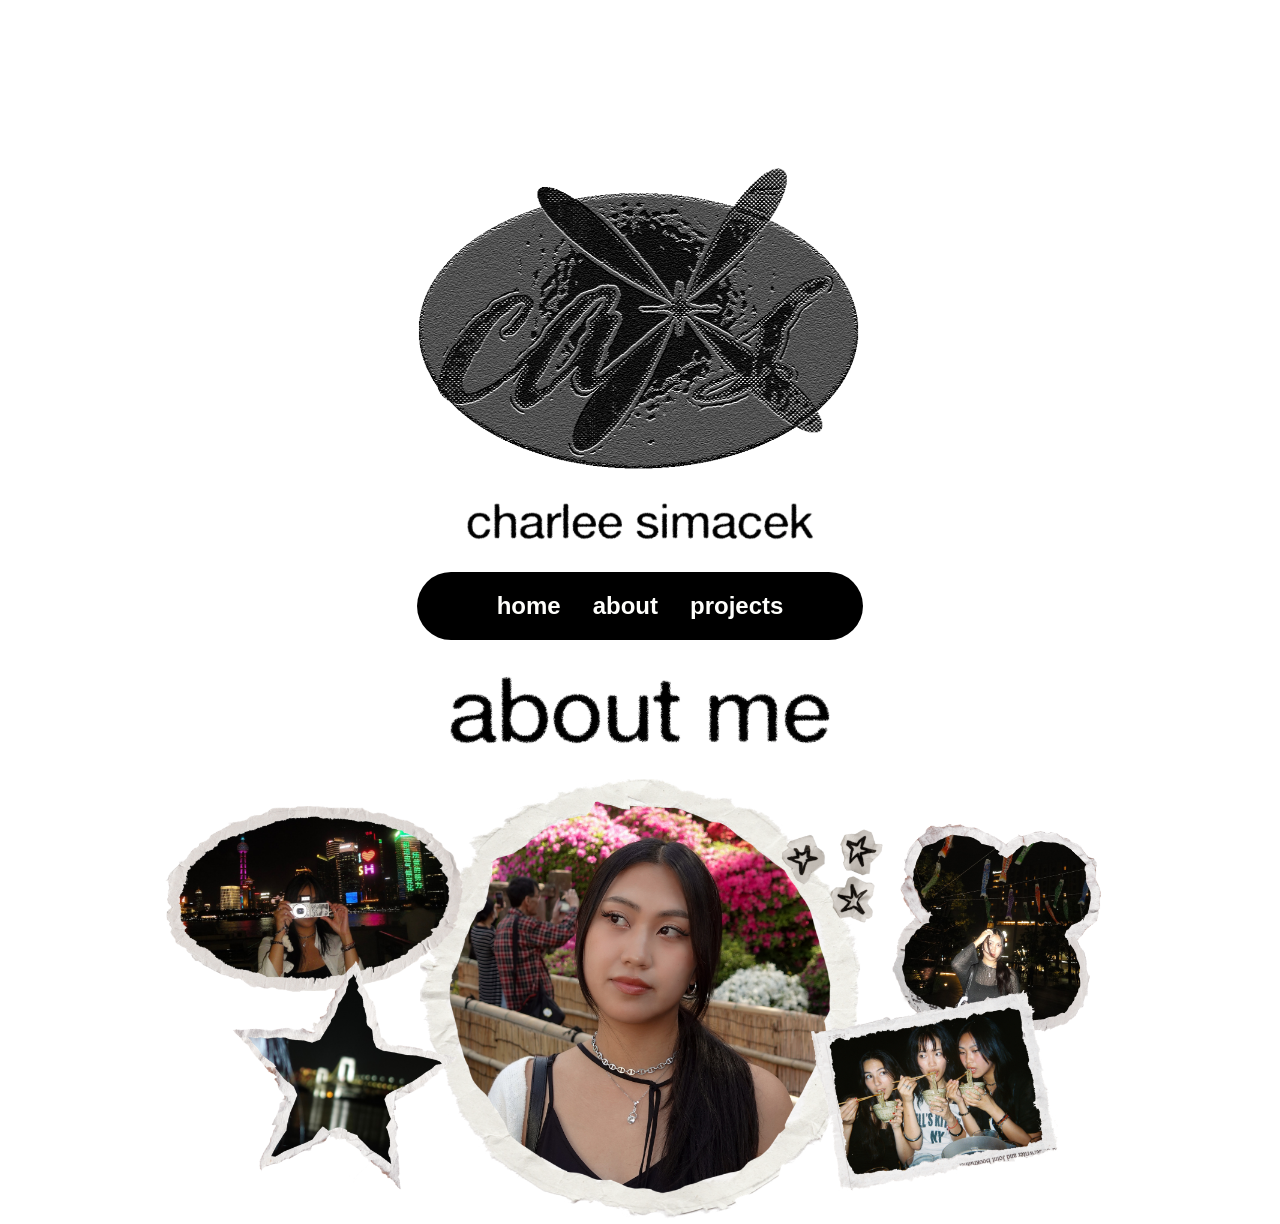
==== about.html @ 1936da49 "added pics" ====
<!DOCTYPE html>
<html lang="en">

	<head>
		<link rel="stylesheet" href="https://cdnjs.cloudflare.com/ajax/libs/animate.css/4.1.1/animate.min.css"/>
		
		<meta name="viewport" content="width=device-width, initial-scale=1">

		<title>casxiao portfolio</title>

		<link href="https://cdn.jsdelivr.net/npm/bootstrap@5.3.8/dist/css/bootstrap.min.css" rel="stylesheet" integrity="sha384-sRIl4kxILFvY47J16cr9ZwB07vP4J8+LH7qKQnuqkuIAvNWLzeN8tE5YBujZqJLB" crossorigin="anonymous">

		<link href="./styles/style.css" rel="stylesheet">
	</head>
	
	<body>


		<!-- Monogram Section -->
		<header class="monogram-section">
			<img class="hero-img" src="images/monogram.webp" alt="Charlee Simacek monogram">
			<img class="name-img" src="images/name.webp" alt="Charlee Simacek name">
		</header>


		<!-- Sticky Nav Section -->
		<div class="nav-wrapper">
			<nav class="navbar">
				<ul>
					<li class="nav-item">
						<a class="nav-link" href="index.html">home</a>
					</li>
					<li class="nav-item">
						<a class="nav-link" href="about.html">about</a>
					</li>
					<li class="nav-item">
						<a class="nav-link" href="projects.html">projects</a>
					</li>
				</ul>
			</nav>
		</div>

		<img class="name-img" src="images/about me.webp" alt="About Me">

		<img class="me-img" src="images/me.png" alt="About Me">

		<script src="https://cdn.jsdelivr.net/npm/bootstrap@5.3.8/dist/js/bootstrap.bundle.min.js" integrity="sha384-FKyoEForCGlyvwx9Hj09JcYn3nv7wiPVlz7YYwJrWVcXK/BmnVDxM+D2scQbITxI" crossorigin="anonymous"></script>


	</body>
</html>
---- styles/style.css ----
@import url('https://fonts.googleapis.com/css2?family=Michroma&display=swap');

@import url('https://fonts.googleapis.com/css2?family=Funnel+Sans:ital,wght@0,300..800;1,300..800&family=Michroma&display=swap');


:root {
    --bg-color: #fffffc; 
    --dark-text-color: #363130; 
    --text-color: #363130;
    --highlight-color: #d9d5d4;
    --highlight-color-one: #fffffc;
    --highlight-color-two: #520005; 
    --highlight-color-three: #B9B6B9;
}

html, body {
    min-height: 100%;
    margin: 0;
}

body {
    background-image: url(../images/background.webp);
    background-size: cover;
    background-repeat: no-repeat;
    background-position: center;
    background-attachment: fixed;
    color: var(--text-color);
    min-height: 100vh;
    display: flex;
    flex-direction: column;
    align-items: center;
    animation: pagefadein 1.5s ease-out;
}


.monogram-section {
    display: flex;
    flex-direction: column;
    align-items: center;
    justify-content: center;
    gap: 1rem;
    margin-top: 18vh;
}

.hero-img {
    max-height: 35vh;
    width: auto;
    margin: 0;
}

.name-img {
    max-width: 400px;
    width: 80%;
    height: auto;
}

.me-img {
    max-width: 1200px;
    width: 100%;
    height: auto;
}

.nav-wrapper {
    position: sticky;
    top: 0;
    z-index: 1000;
    display: flex;
    justify-content: center;
    width: 100%;
    padding: 1rem 0;
}

.navbar {
    padding: 0;
}

nav ul {
    list-style-type: none;
    display: flex;
    justify-content: center;
    align-items: center;
    background-color: black;
    color: var(--bg-color);
    padding: 0 4pc;
    border-radius: 100px;
    margin: 0;
}

nav .nav-link {
    font-family: Helvetica, sans-serif;
    font-weight: 600;
    color: var(--bg-color);
    font-size: 1.5rem;
}

nav .nav-link:hover {
    color: var(--highlight-color-three);
}

.nav-item {
    padding: 1pc;
}

h2, h3, h4, h5 {
    font-family: Helvetica;
}

.hero-section .lead {
    font-size: 1.5rem;
}

.work-card img {
    height: 300px;
    object-fit: cover;
    border-radius: 0;
}

.work-card {
    font-family: Helvetica;
    background-color: var(--highlight-color-one);
    color: var(--text-color);
    border: none;
}

.btn {
    background-color: var(--highlight-color-two);
    border: none;
    color: var(--bg-color);
}

.btn:hover {
    background-color: black;
}

h2 {
    font-weight: 700;
    color: #333;
}

h5 {
    font-weight: 700;
}

.modal-header, .modal-footer {
    background-image: url(../images/background.webp);
    background-size: cover;
    background-repeat: no-repeat;
    background-position: center;
}

.modal-body img {
    width: 100%;
}

.modal-body p {
    margin: 2pc;
}

.carousel-inner img {
    width: 100%;
    aspect-ratio: 16/9;
    object-fit: cover;
}


.footer {
    margin-top: 2pc;
    background-color: black;
    color: var(--bg-color);
    padding: 1pc;
}

.row {
    margin: 2pc 10pc 0pc 10pc;
}

.image-only-card {
	overflow: hidden;
	border: none;
	border-radius: 0;
}

.image-modal-trigger {
	padding: 0;
	border: none;
	background: none;
	width: 100%;
	height: 100%;
	display: block;
	cursor: pointer;
}

.image-modal-trigger img {
	width: 100%;
	height: 300px;
	object-fit: cover;
	display: block;
	transition: opacity 0.2s ease, transform 0.2s ease;
}

.image-modal-trigger:hover img {
	opacity: 0.85;
	transform: scale(1.03);
}

.carousel-inner img {
    /* the width property tells the image to fill the entire container */
    width: 100%;
    /* the aspect-ratio property crops all images to be the same size so the carousel doesn't jump around. this one is 16/9, but you can change that to any size you need (3/4, 1/1, 9/16, etc) */
    aspect-ratio: 8/5;
    /* object-fit tells the image to scale without squishing the image to fit in our set aspect ratio */
    object-fit: cover;
}


@keyframes pagefadein {
    from {
        opacity: 0;
    }

    to {
        opacity: 1;
    }
}
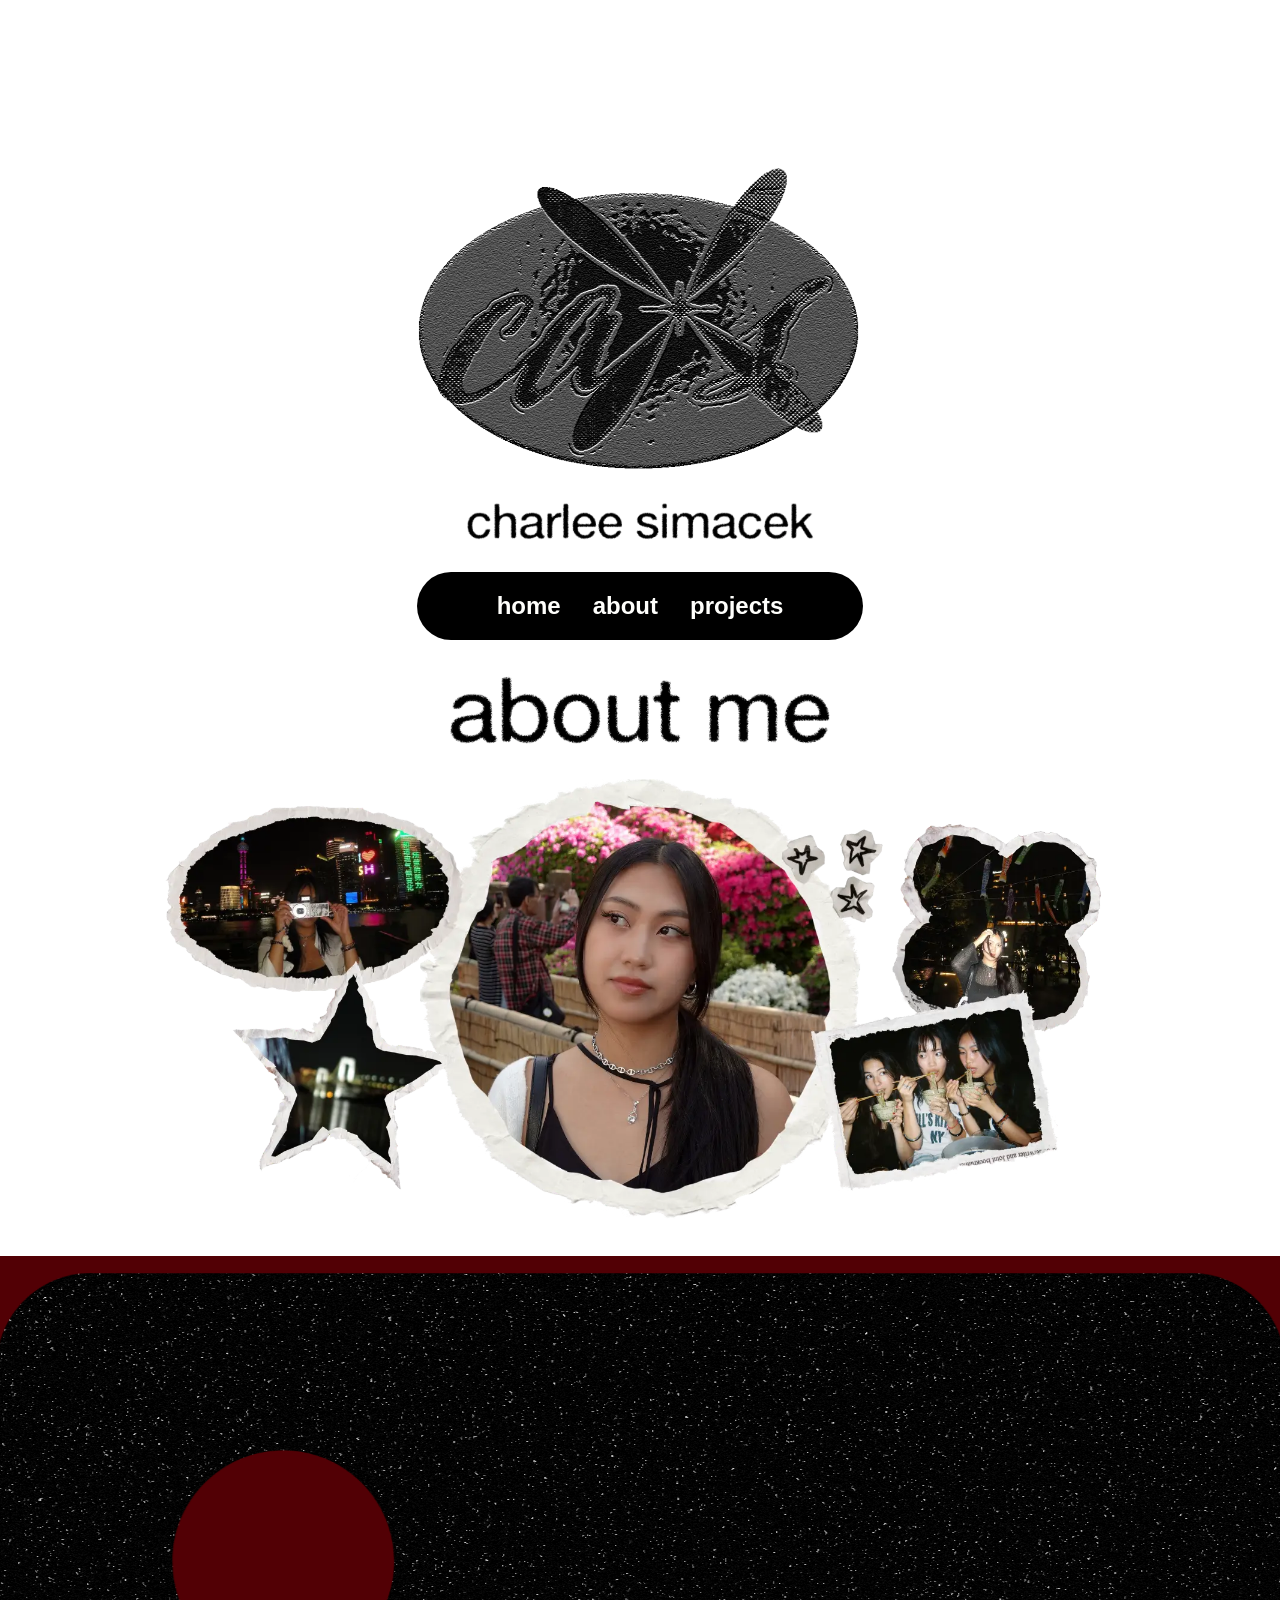
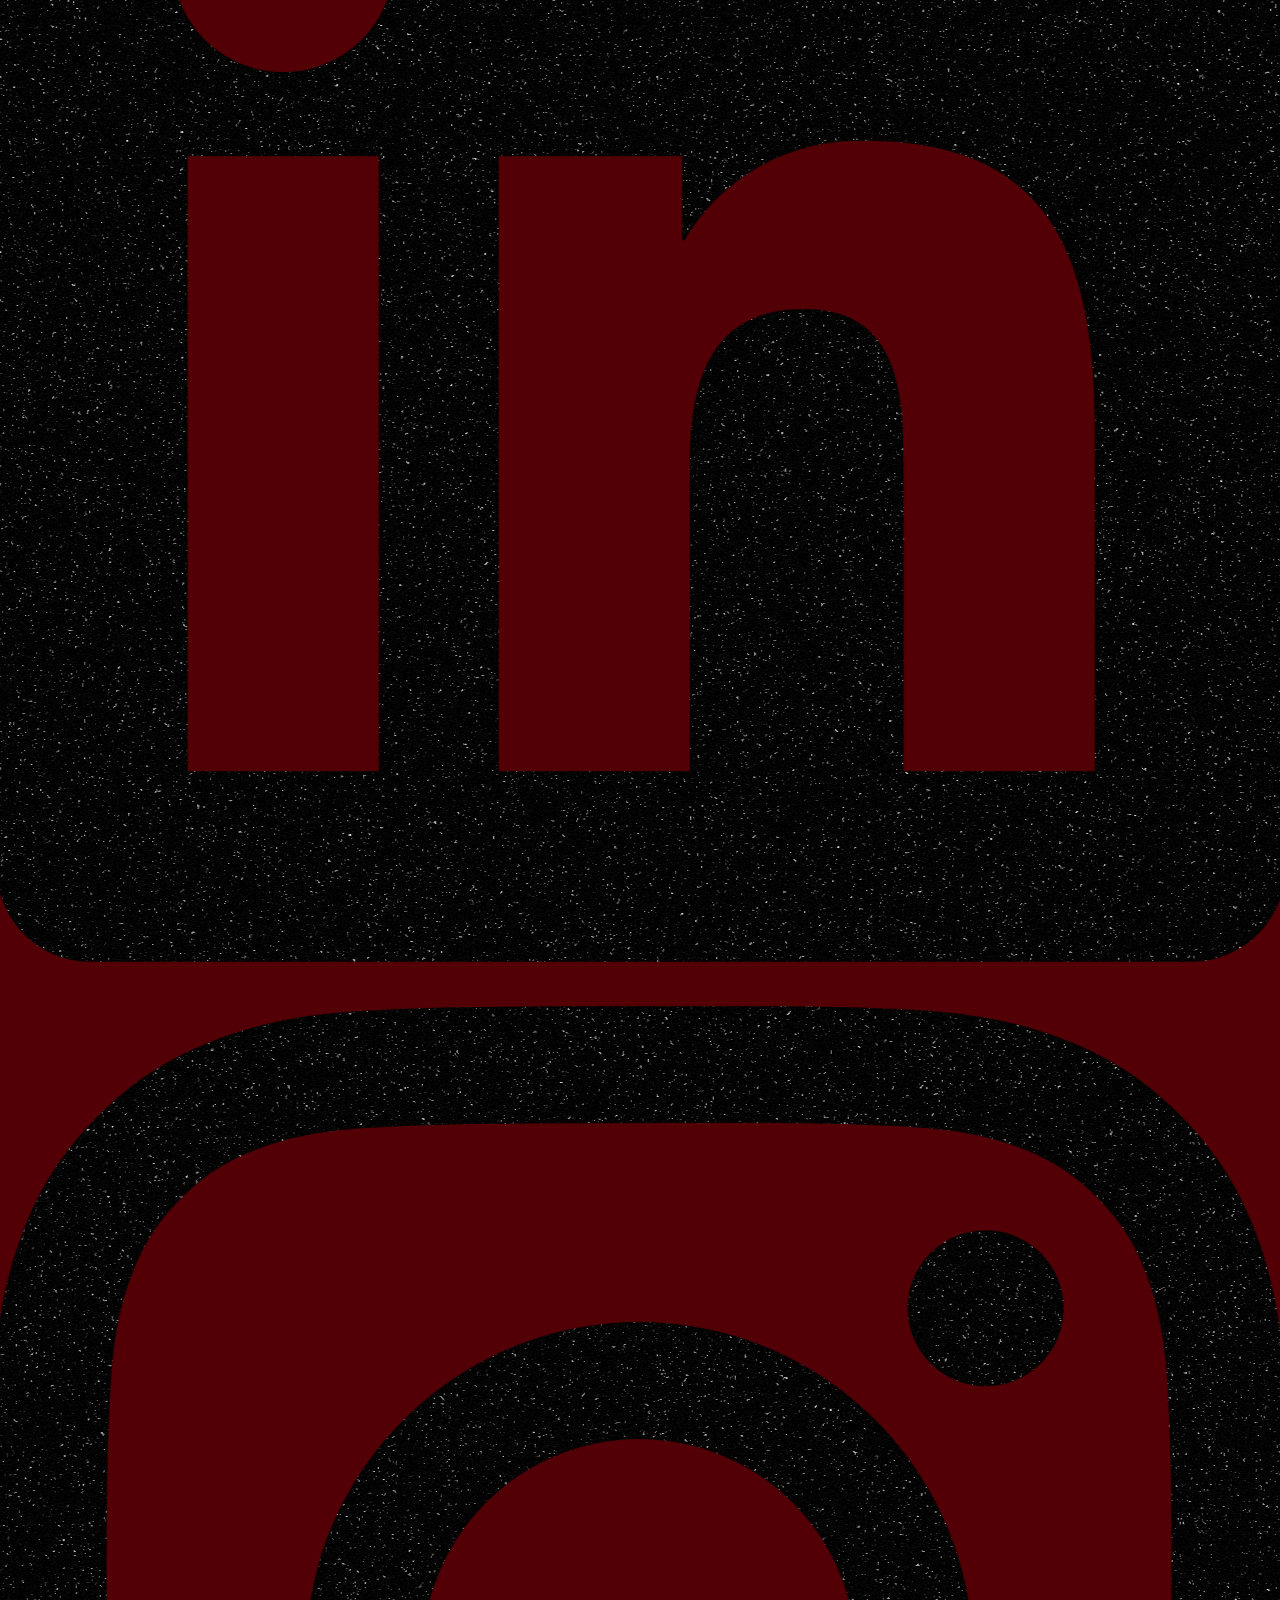
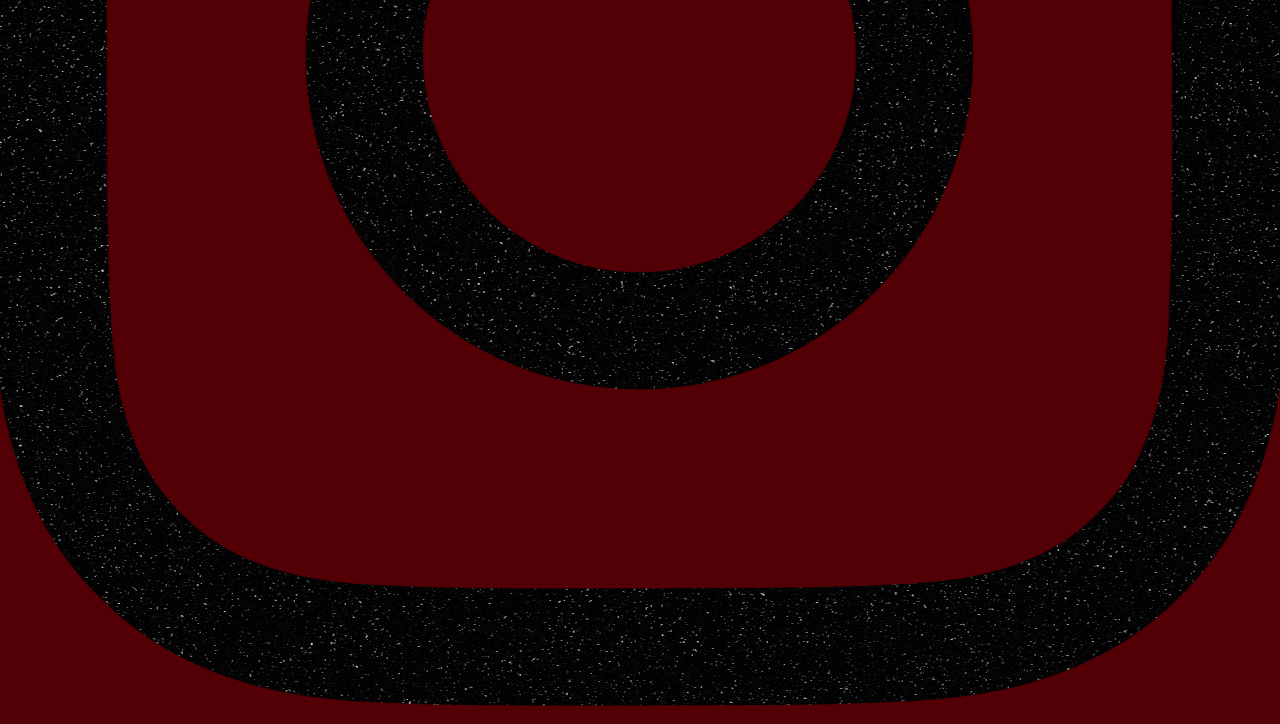
==== commit 2e002662: "made everything ugly but the buttons work at least" ====
--- a/about.html
+++ b/about.html
@@ -42,7 +42,25 @@
 
 		<img class="name-img" src="images/about me.webp" alt="About Me">
 
-		<img class="me-img" src="images/me.png" alt="About Me">
+		<img class="me-img" src="images/me.webp" alt="Photos of me <3">
+
+
+		<div class="logos">
+			<div class="row">
+				<div class="col">
+
+						<a href="https://www.linkedin.com/in/charlee-simacek-92b667188/" target="_blank" class="btn btn-outline-secondary p-2">
+					<img src="images/logo-05.png" alt="Link to LinkedIn Profile">
+						</a>
+
+				</div>
+				<div class="col">
+						<a href="https://www.instagram.com/charleesimacek/" target="_blank" class="btn btn-outline-secondary p-2">
+					<img src="images/logo-06.png" alt="Link to Instagram Profile">
+						</a>
+				</div>
+			</div>
+
 
 		<script src="https://cdn.jsdelivr.net/npm/bootstrap@5.3.8/dist/js/bootstrap.bundle.min.js" integrity="sha384-FKyoEForCGlyvwx9Hj09JcYn3nv7wiPVlz7YYwJrWVcXK/BmnVDxM+D2scQbITxI" crossorigin="anonymous"></script>
 
--- a/styles/style.css
+++ b/styles/style.css
@@ -60,6 +60,10 @@
     height: auto;
 }
 
+.logos {
+    max-height: 30px;
+}
+
 .nav-wrapper {
     position: sticky;
     top: 0;
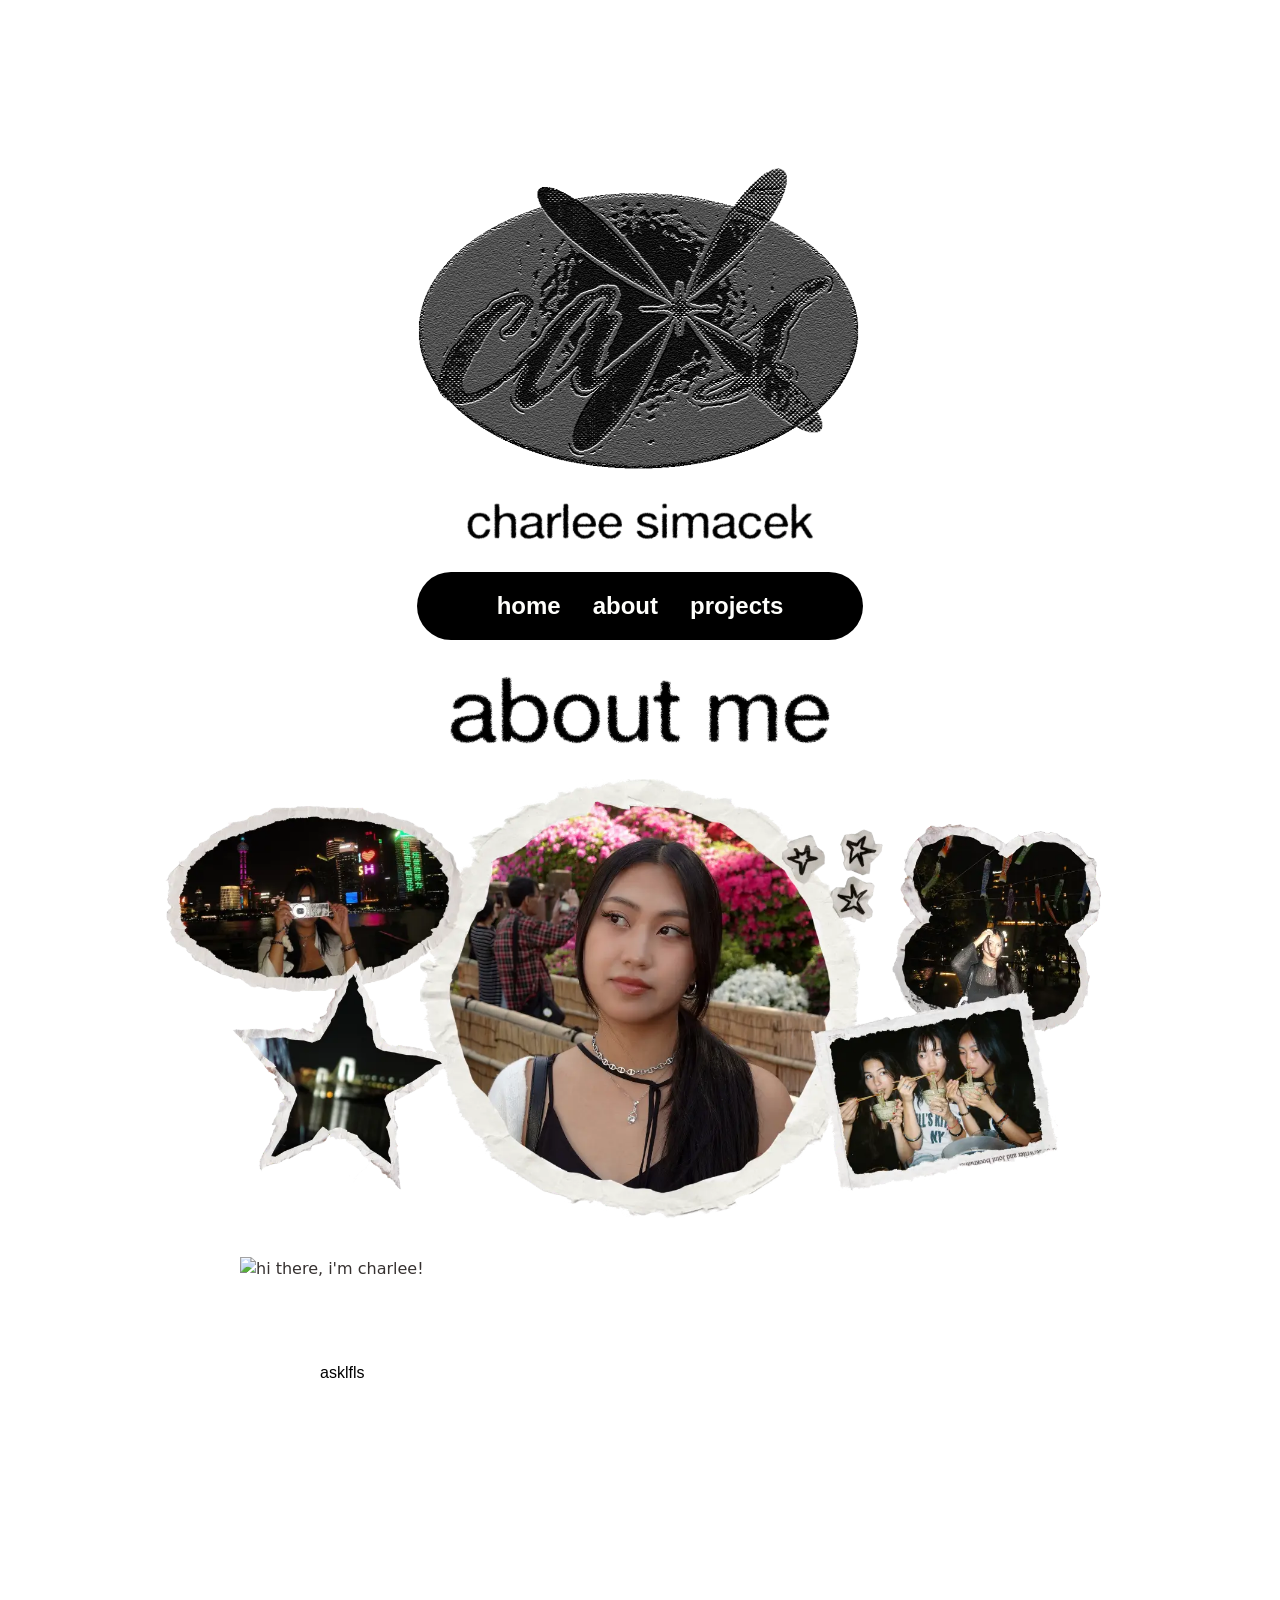
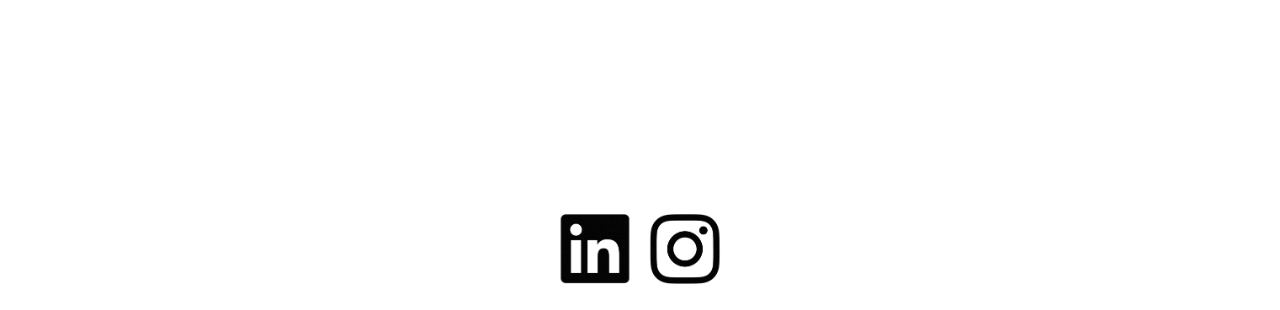
==== commit 2e2192b3: "battled w buttons and made an artist statement container" ====
--- a/about.html
+++ b/about.html
@@ -45,22 +45,25 @@
 		<img class="me-img" src="images/me.webp" alt="Photos of me <3">
 
 
+		<div class="about-container">
+		
+			<img src="images/hi there, i’m charlee!.png" alt="hi there, i'm charlee!">
+
+			<p class="aboutme">
+				asklfls
+			</p>
+
+		</div>
+
 		<div class="logos">
-			<div class="row">
-				<div class="col">
+			<a href="https://www.linkedin.com/in/charlee-simacek-92b667188/" target="_blank" class="logo-btn">
+				<img src="images/logo-05.png" alt="Link to LinkedIn Profile">
+			</a>
 
-						<a href="https://www.linkedin.com/in/charlee-simacek-92b667188/" target="_blank" class="btn btn-outline-secondary p-2">
-					<img src="images/logo-05.png" alt="Link to LinkedIn Profile">
-						</a>
-
-				</div>
-				<div class="col">
-						<a href="https://www.instagram.com/charleesimacek/" target="_blank" class="btn btn-outline-secondary p-2">
-					<img src="images/logo-06.png" alt="Link to Instagram Profile">
-						</a>
-				</div>
-			</div>
-
+			<a href="https://www.instagram.com/charleesimacek/" target="_blank" class="logo-btn">
+				<img src="images/logo-06.png" alt="Link to Instagram Profile">
+			</a>
+		</div>
 
 		<script src="https://cdn.jsdelivr.net/npm/bootstrap@5.3.8/dist/js/bootstrap.bundle.min.js" integrity="sha384-FKyoEForCGlyvwx9Hj09JcYn3nv7wiPVlz7YYwJrWVcXK/BmnVDxM+D2scQbITxI" crossorigin="anonymous"></script>
 
--- a/styles/style.css
+++ b/styles/style.css
@@ -61,7 +61,43 @@
 }
 
 .logos {
-    max-height: 30px;
+	display: flex;
+	flex-direction: row;
+	justify-content: center;
+	align-items: center;
+    margin: 1pc 1pc 1pc 1pc;
+}
+
+.logo-btn {
+	display: flex;
+	justify-content: center;
+	align-items: center;
+	width: 90px;
+	height: 90px;
+	padding: .5pc;
+	border-radius: 8px;
+}
+
+.logo-btn img {
+	width: 100%;
+	height: 100%;
+	object-fit: contain;
+}
+
+
+.about-container {
+    background-color: white;
+    width: 800px;
+    height: 500px;
+    margin-top: 2pc;
+    margin-bottom: 2pc;
+    border-radius: 5%;
+}
+
+.aboutme {
+    font-family: Helvetica;
+    color: black;
+    margin: 5pc;
 }
 
 .nav-wrapper {
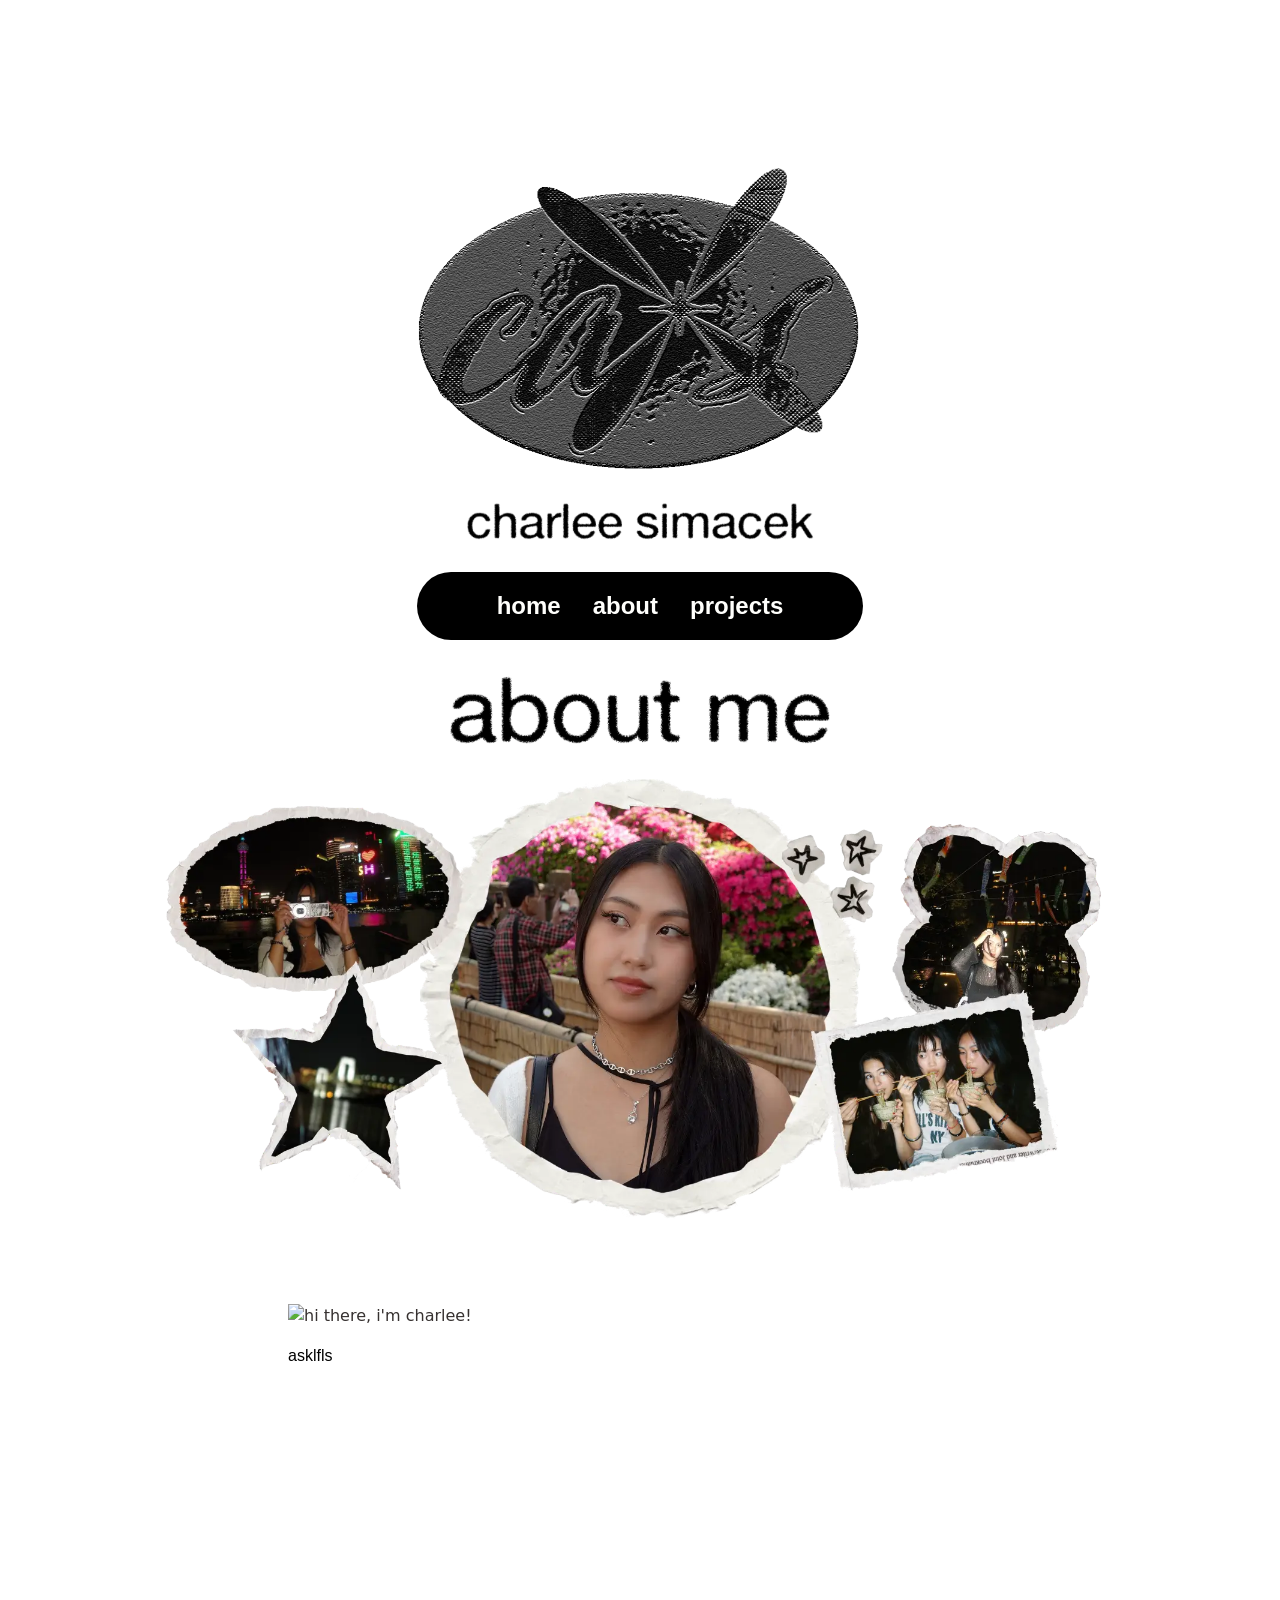
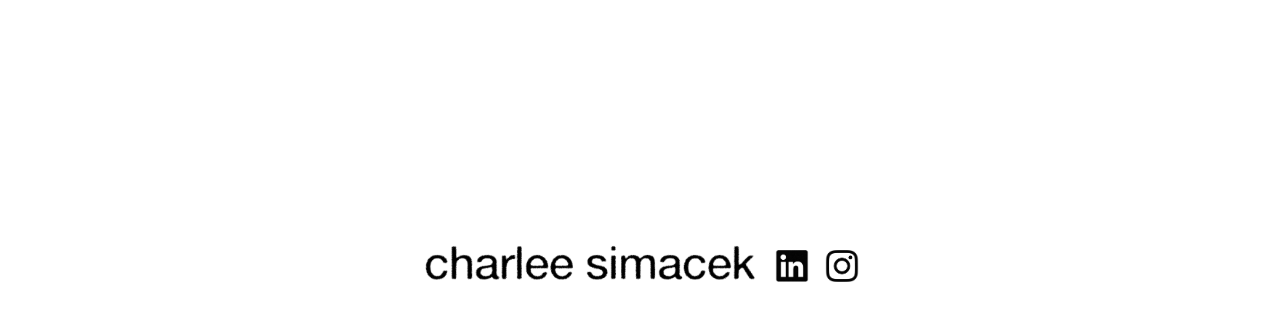
==== commit 7b4bb23c: "fixed and changed footer, got dumb about me text to fit in container" ====
--- a/about.html
+++ b/about.html
@@ -47,21 +47,28 @@
 
 		<div class="about-container">
 		
-			<img src="images/hi there, i’m charlee!.png" alt="hi there, i'm charlee!">
-
+			<img class="about-hi-img" src="images/hi there, i’m charlee!.png" alt="hi there, i'm charlee!">
+			
 			<p class="aboutme">
 				asklfls
 			</p>
 
 		</div>
 
+
+
+		<!-- new footer -->
+
 		<div class="logos">
+
+			<img class="footermono" src="images/name.webp" alt="Charlee Simacek name">
+
 			<a href="https://www.linkedin.com/in/charlee-simacek-92b667188/" target="_blank" class="logo-btn">
-				<img src="images/logo-05.png" alt="Link to LinkedIn Profile">
+				<img src="images/logo-05.webp" alt="Link to LinkedIn Profile">
 			</a>
 
 			<a href="https://www.instagram.com/charleesimacek/" target="_blank" class="logo-btn">
-				<img src="images/logo-06.png" alt="Link to Instagram Profile">
+				<img src="images/logo-06.webp" alt="Link to Instagram Profile">
 			</a>
 		</div>
 
--- a/styles/style.css
+++ b/styles/style.css
@@ -65,17 +65,23 @@
 	flex-direction: row;
 	justify-content: center;
 	align-items: center;
-    margin: 1pc 1pc 1pc 1pc;
+    margin: 3pc 1pc 1pc 1pc;
+}
+
+.footermono {
+    display: flex;
+	justify-content: center;
+	align-items: center;
+	height: 60px;
 }
 
 .logo-btn {
 	display: flex;
 	justify-content: center;
 	align-items: center;
-	width: 90px;
-	height: 90px;
+	width: 50px;
+	height: 50px;
 	padding: .5pc;
-	border-radius: 8px;
 }
 
 .logo-btn img {
@@ -88,16 +94,26 @@
 .about-container {
     background-color: white;
     width: 800px;
-    height: 500px;
+    max-width: 90%;
+    min-height: 500px;
     margin-top: 2pc;
     margin-bottom: 2pc;
     border-radius: 5%;
+    padding: 3rem;
+    box-sizing: border-box;
+    overflow: hidden;
+}
+
+.about-hi-img {
+    display: block;
+    max-width: 100%;
+    height: auto;
+    margin: 0 0 1pc 0;
 }
 
 .aboutme {
     font-family: Helvetica;
     color: black;
-    margin: 5pc;
 }
 
 .nav-wrapper {
@@ -139,10 +155,6 @@
 
 .nav-item {
     padding: 1pc;
-}
-
-h2, h3, h4, h5 {
-    font-family: Helvetica;
 }
 
 .hero-section .lead {
@@ -172,12 +184,9 @@
     background-color: black;
 }
 
-h2 {
-    font-weight: 700;
-    color: #333;
-}
 
 h5 {
+    font-family: Helvetica;
     font-weight: 700;
 }
 
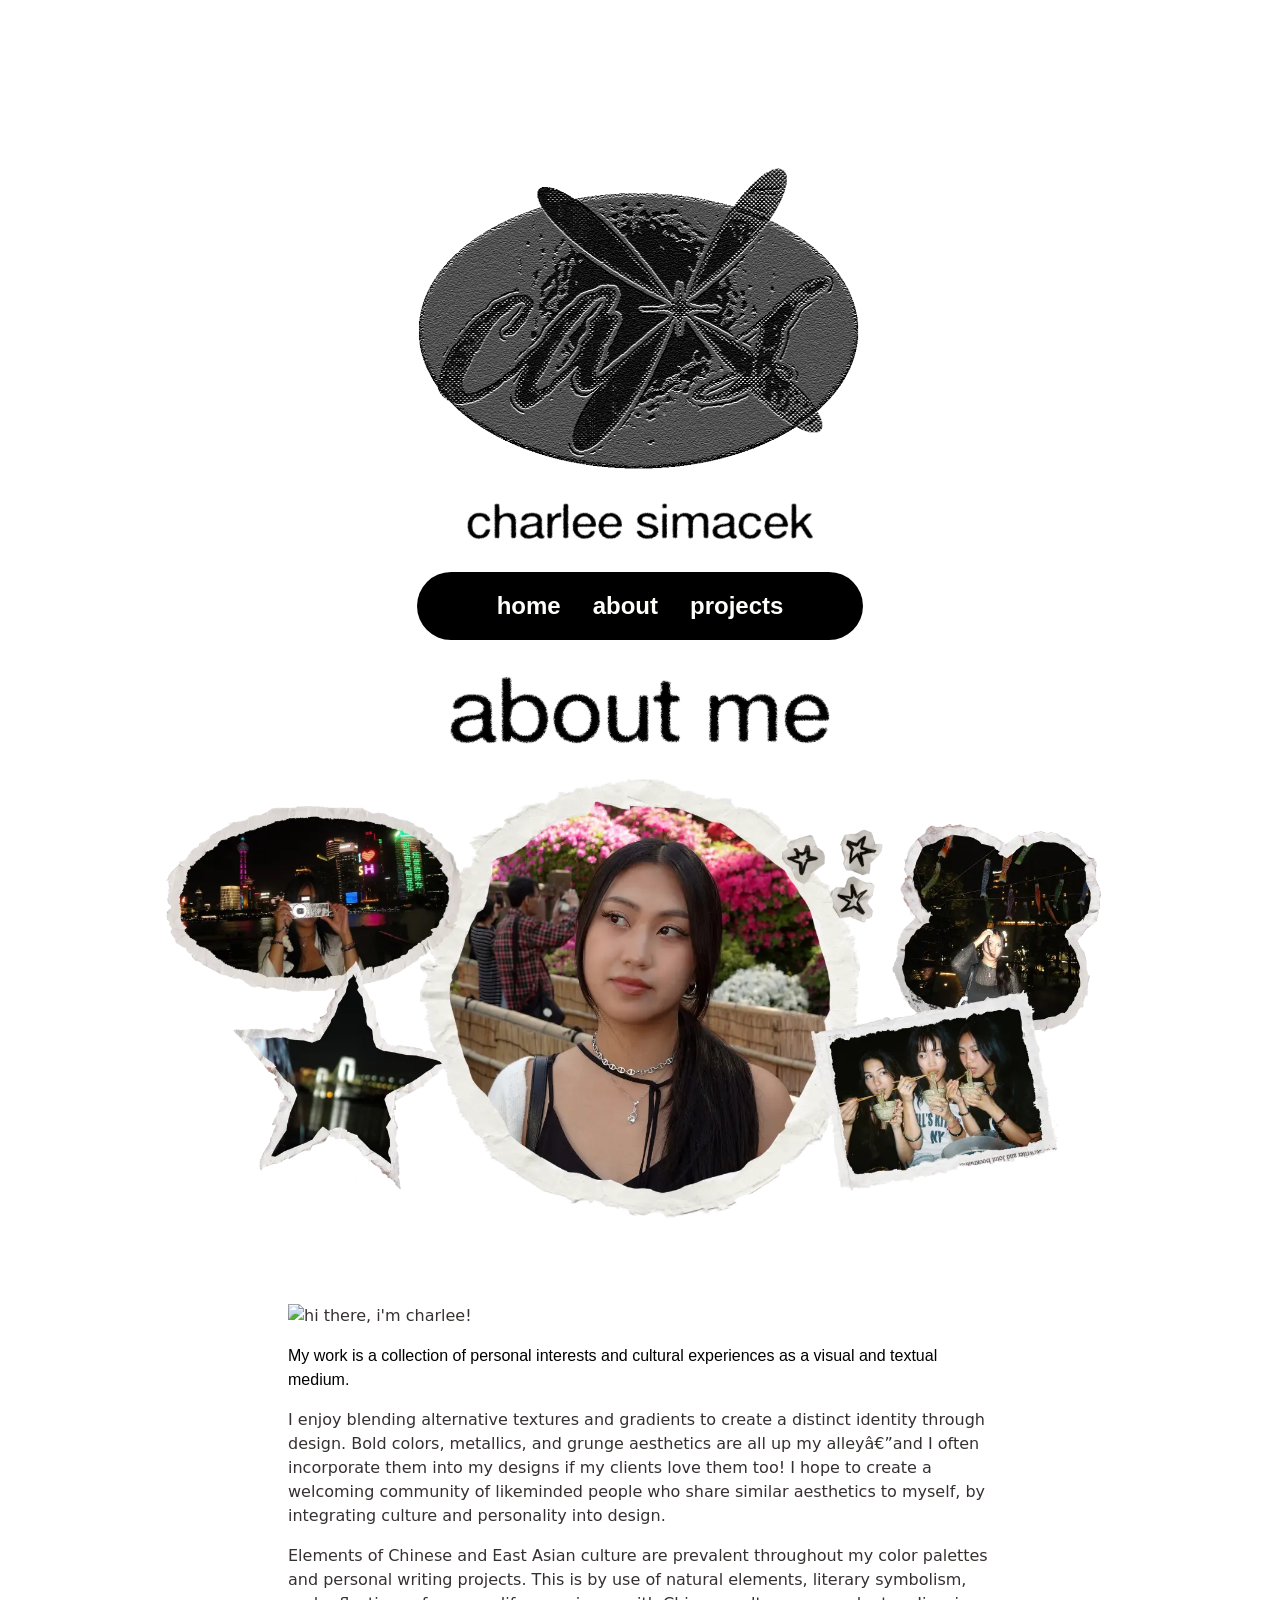
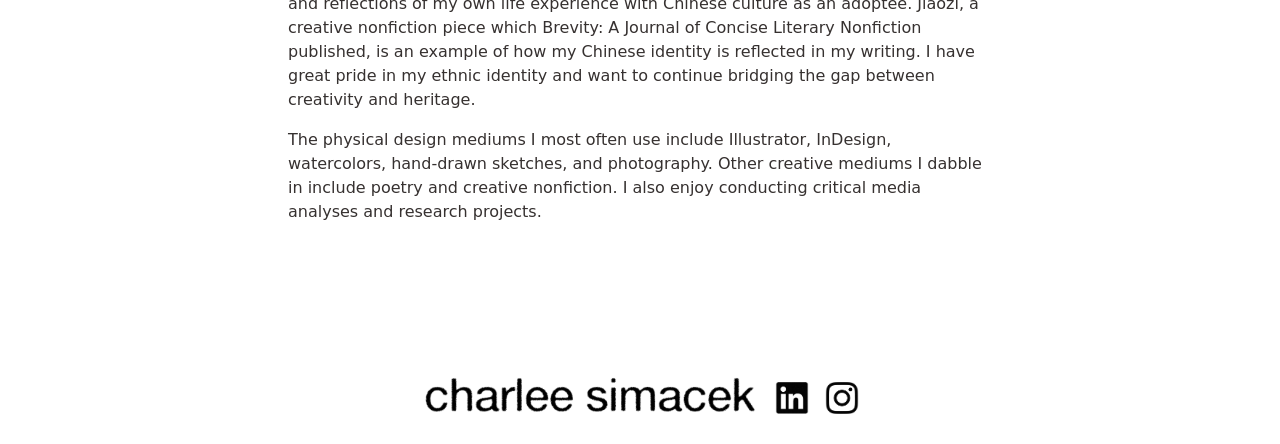
==== commit bf80cace: "put artist statement in" ====
--- a/about.html
+++ b/about.html
@@ -47,10 +47,22 @@
 
 		<div class="about-container">
 		
-			<img class="about-hi-img" src="images/hi there, i’m charlee!.png" alt="hi there, i'm charlee!">
+			<img class="about-hi-img" src="images/hi there, i’m charlee!.webp" alt="hi there, i'm charlee!">
 			
 			<p class="aboutme">
-				asklfls
+				My work is a collection of personal interests and cultural experiences as a visual and textual medium. 
+			</p>
+
+			<p>
+				I enjoy blending alternative textures and gradients to create a distinct identity through design. Bold colors, metallics, and grunge aesthetics are all up my alley—and I often incorporate them into my designs if my clients love them too! I hope to create a welcoming community of likeminded people who share similar aesthetics to myself, by integrating culture and personality into design.
+			</p>
+
+			<p>
+				Elements of Chinese and East Asian culture are prevalent throughout my color palettes and personal writing projects. This is by use of natural elements, literary symbolism, and reflections of my own life experience with Chinese culture as an adoptee. Jiaozi, a creative nonfiction piece which Brevity: A Journal of Concise Literary Nonfiction published, is an example of how my Chinese identity is reflected in my writing. I have great pride in my ethnic identity and want to continue bridging the gap between creativity and heritage.  
+			</p>
+
+			<p>
+				The physical design mediums I most often use include Illustrator, InDesign, watercolors, hand-drawn sketches, and photography. Other creative mediums I dabble in include poetry and creative nonfiction. I also enjoy conducting critical media analyses and research projects.
 			</p>
 
 		</div>
--- a/styles/style.css
+++ b/styles/style.css
@@ -249,7 +249,6 @@
 
 .image-modal-trigger:hover img {
 	opacity: 0.85;
-	transform: scale(1.03);
 }
 
 .carousel-inner img {
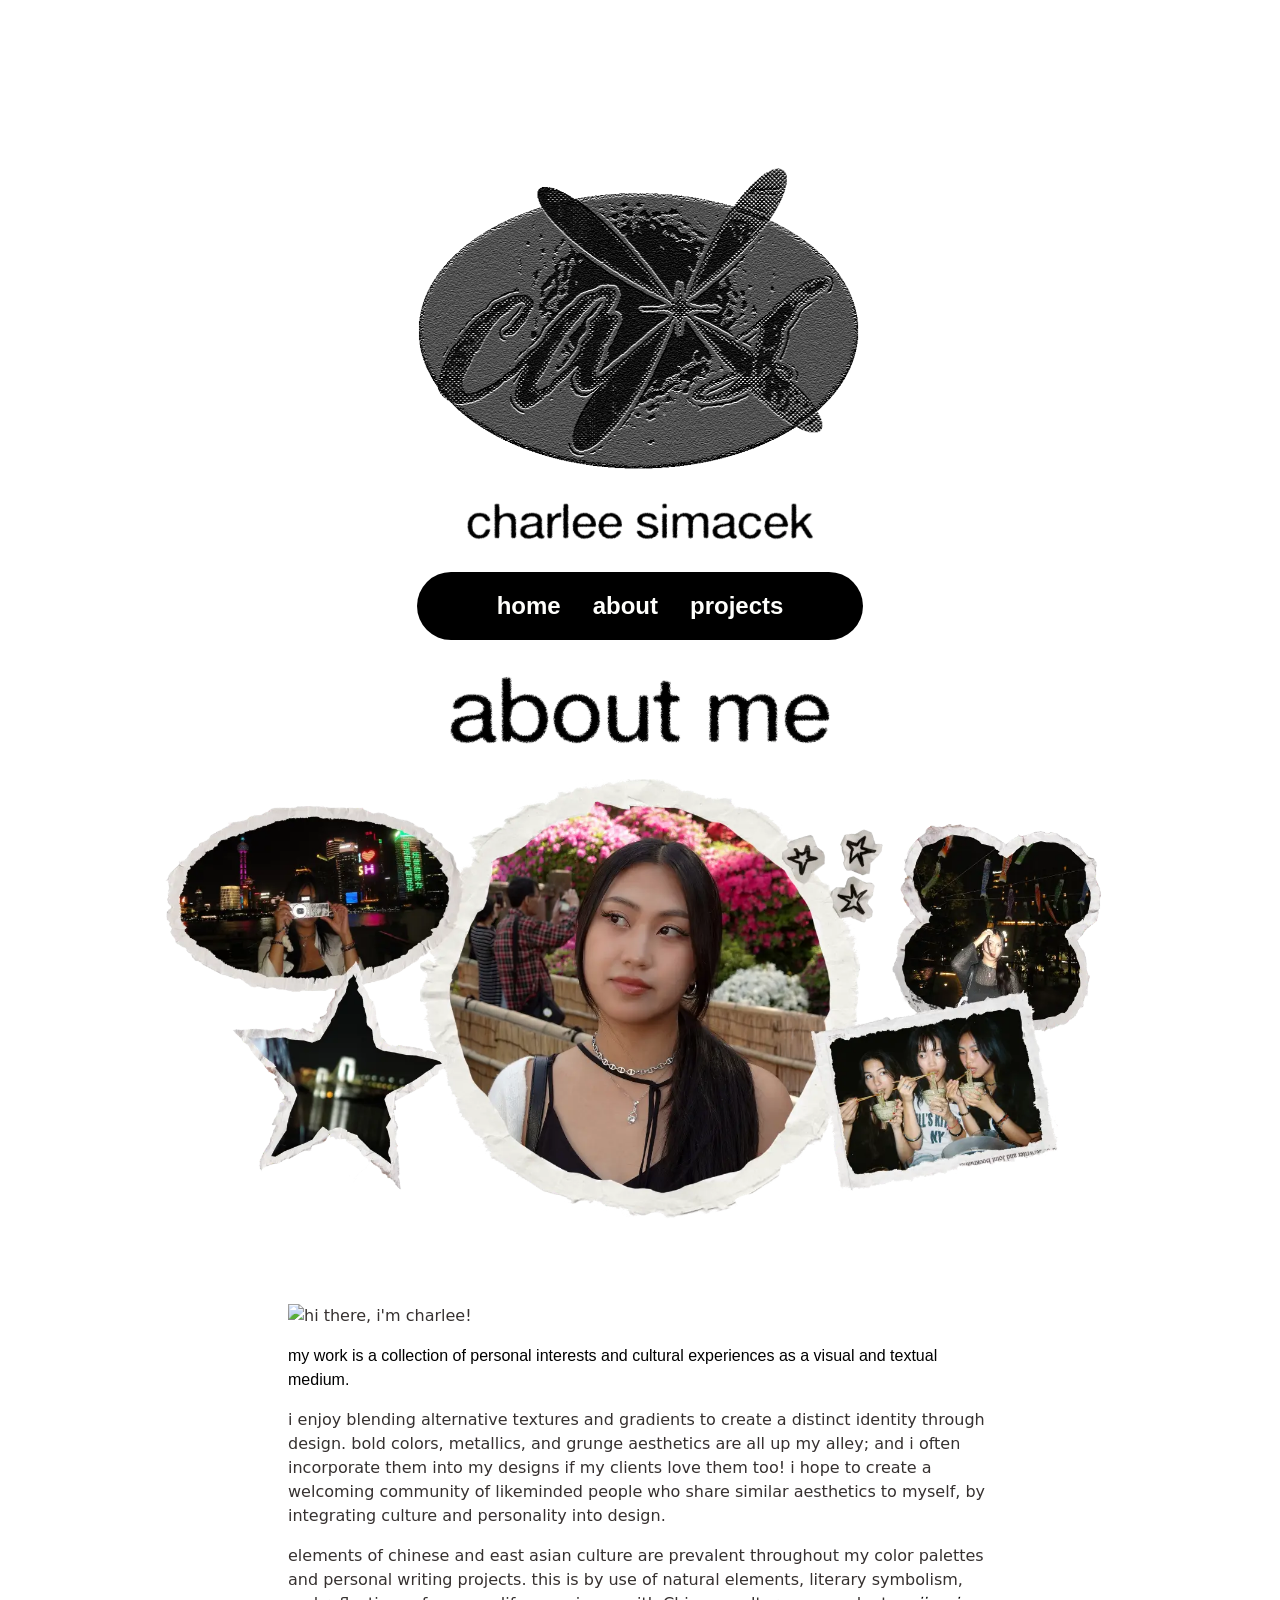
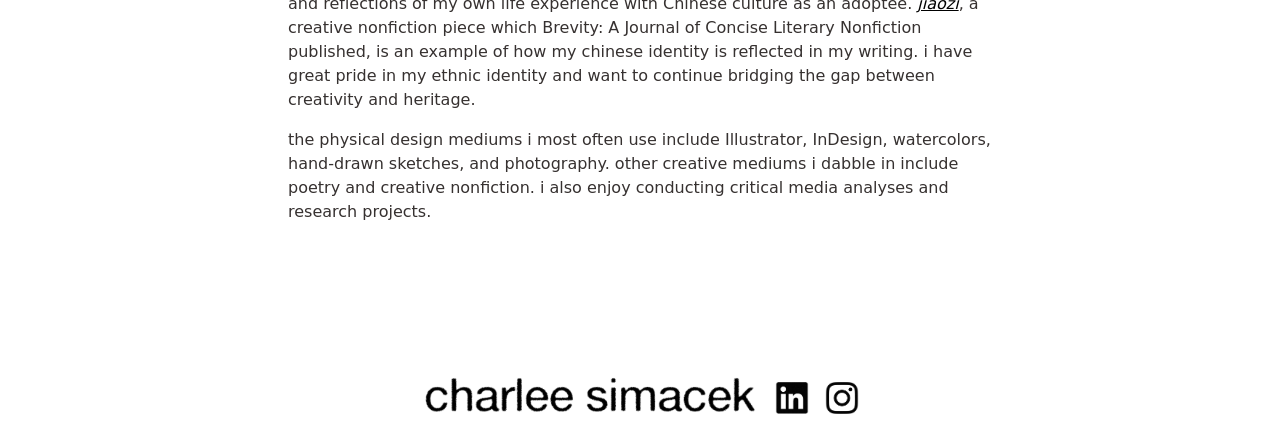
==== commit 4f3dcf84: "i fixed text and added the link" ====
--- a/about.html
+++ b/about.html
@@ -50,19 +50,19 @@
 			<img class="about-hi-img" src="images/hi there, i’m charlee!.webp" alt="hi there, i'm charlee!">
 			
 			<p class="aboutme">
-				My work is a collection of personal interests and cultural experiences as a visual and textual medium. 
+				my work is a collection of personal interests and cultural experiences as a visual and textual medium. 
 			</p>
 
 			<p>
-				I enjoy blending alternative textures and gradients to create a distinct identity through design. Bold colors, metallics, and grunge aesthetics are all up my alley—and I often incorporate them into my designs if my clients love them too! I hope to create a welcoming community of likeminded people who share similar aesthetics to myself, by integrating culture and personality into design.
+				i enjoy blending alternative textures and gradients to create a distinct identity through design. bold colors, metallics, and grunge aesthetics are all up my alley; and i often incorporate them into my designs if my clients love them too! i hope to create a welcoming community of likeminded people who share similar aesthetics to myself, by integrating culture and personality into design.
 			</p>
 
 			<p>
-				Elements of Chinese and East Asian culture are prevalent throughout my color palettes and personal writing projects. This is by use of natural elements, literary symbolism, and reflections of my own life experience with Chinese culture as an adoptee. Jiaozi, a creative nonfiction piece which Brevity: A Journal of Concise Literary Nonfiction published, is an example of how my Chinese identity is reflected in my writing. I have great pride in my ethnic identity and want to continue bridging the gap between creativity and heritage.  
+				elements of chinese and east asian culture are prevalent throughout my color palettes and personal writing projects. this is by use of natural elements, literary symbolism, and reflections of my own life experience with Chinese culture as an adoptee. <a href="https://brevitymag.com/nonfiction/jiaozi/" target="_blank"><i>jiaozi</i></a>, a creative nonfiction piece which Brevity: A Journal of Concise Literary Nonfiction published, is an example of how my chinese identity is reflected in my writing. i have great pride in my ethnic identity and want to continue bridging the gap between creativity and heritage.  
 			</p>
 
 			<p>
-				The physical design mediums I most often use include Illustrator, InDesign, watercolors, hand-drawn sketches, and photography. Other creative mediums I dabble in include poetry and creative nonfiction. I also enjoy conducting critical media analyses and research projects.
+				the physical design mediums i most often use include Illustrator, InDesign, watercolors, hand-drawn sketches, and photography. other creative mediums i dabble in include poetry and creative nonfiction. i also enjoy conducting critical media analyses and research projects.
 			</p>
 
 		</div>
--- a/styles/style.css
+++ b/styles/style.css
@@ -185,6 +185,14 @@
 }
 
 
+a {
+  color: black;
+}
+
+a:hover {
+    color: var(--highlight-color-two);
+}
+
 h5 {
     font-family: Helvetica;
     font-weight: 700;
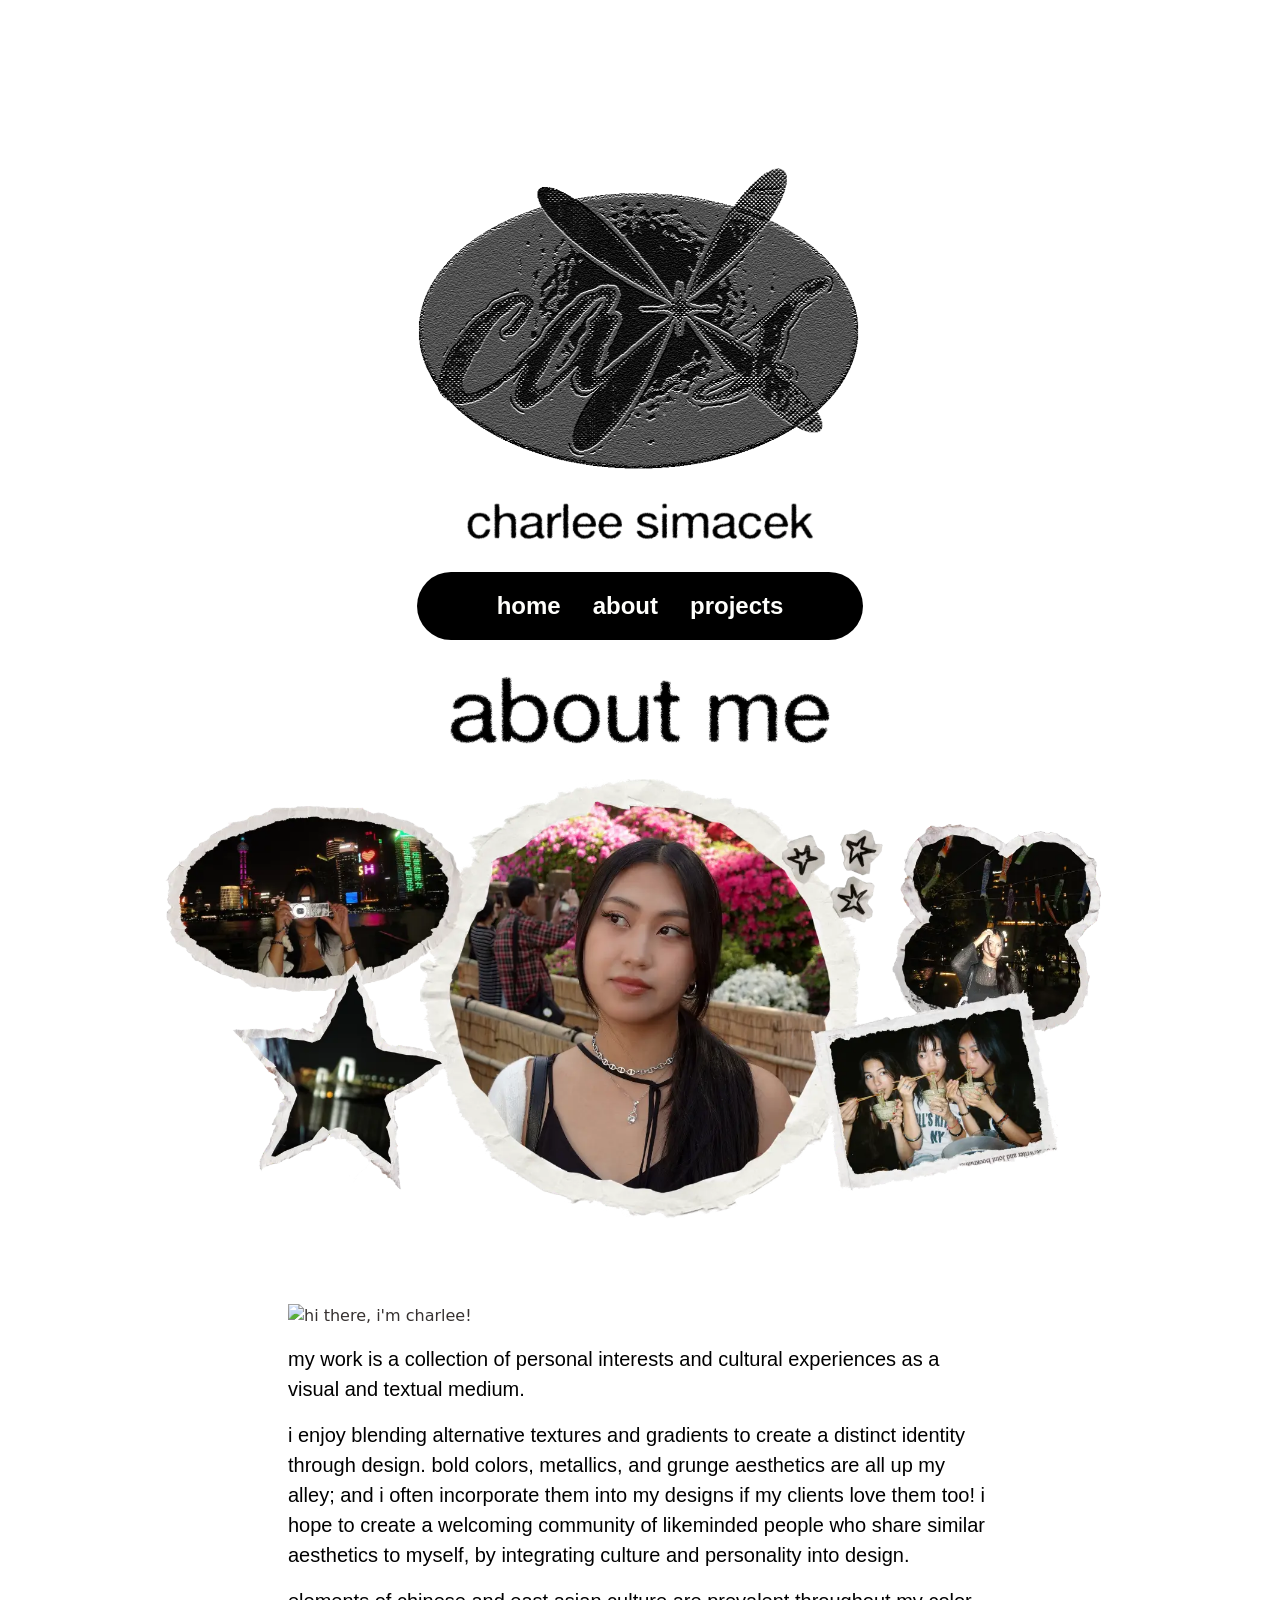
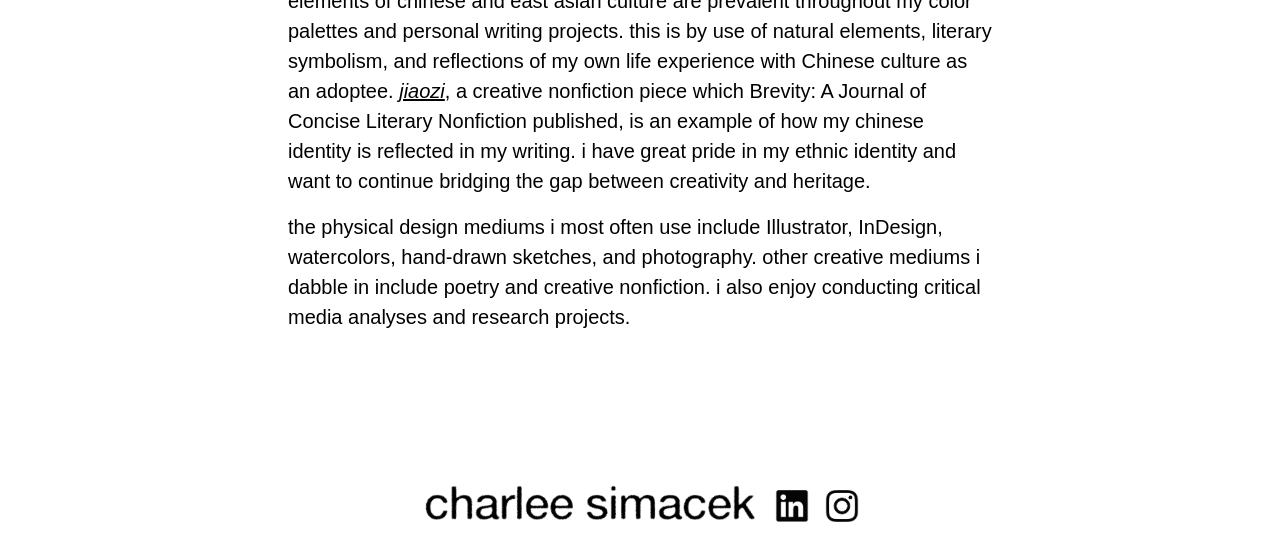
==== commit 1c0ab36e: "text big now" ====
--- a/about.html
+++ b/about.html
@@ -53,15 +53,15 @@
 				my work is a collection of personal interests and cultural experiences as a visual and textual medium. 
 			</p>
 
-			<p>
+			<p class="aboutme">
 				i enjoy blending alternative textures and gradients to create a distinct identity through design. bold colors, metallics, and grunge aesthetics are all up my alley; and i often incorporate them into my designs if my clients love them too! i hope to create a welcoming community of likeminded people who share similar aesthetics to myself, by integrating culture and personality into design.
 			</p>
 
-			<p>
+			<p class="aboutme">
 				elements of chinese and east asian culture are prevalent throughout my color palettes and personal writing projects. this is by use of natural elements, literary symbolism, and reflections of my own life experience with Chinese culture as an adoptee. <a href="https://brevitymag.com/nonfiction/jiaozi/" target="_blank"><i>jiaozi</i></a>, a creative nonfiction piece which Brevity: A Journal of Concise Literary Nonfiction published, is an example of how my chinese identity is reflected in my writing. i have great pride in my ethnic identity and want to continue bridging the gap between creativity and heritage.  
 			</p>
 
-			<p>
+			<p class="aboutme">
 				the physical design mediums i most often use include Illustrator, InDesign, watercolors, hand-drawn sketches, and photography. other creative mediums i dabble in include poetry and creative nonfiction. i also enjoy conducting critical media analyses and research projects.
 			</p>
 
--- a/styles/style.css
+++ b/styles/style.css
@@ -114,6 +114,7 @@
 .aboutme {
     font-family: Helvetica;
     color: black;
+    font-size: 20px;
 }
 
 .nav-wrapper {
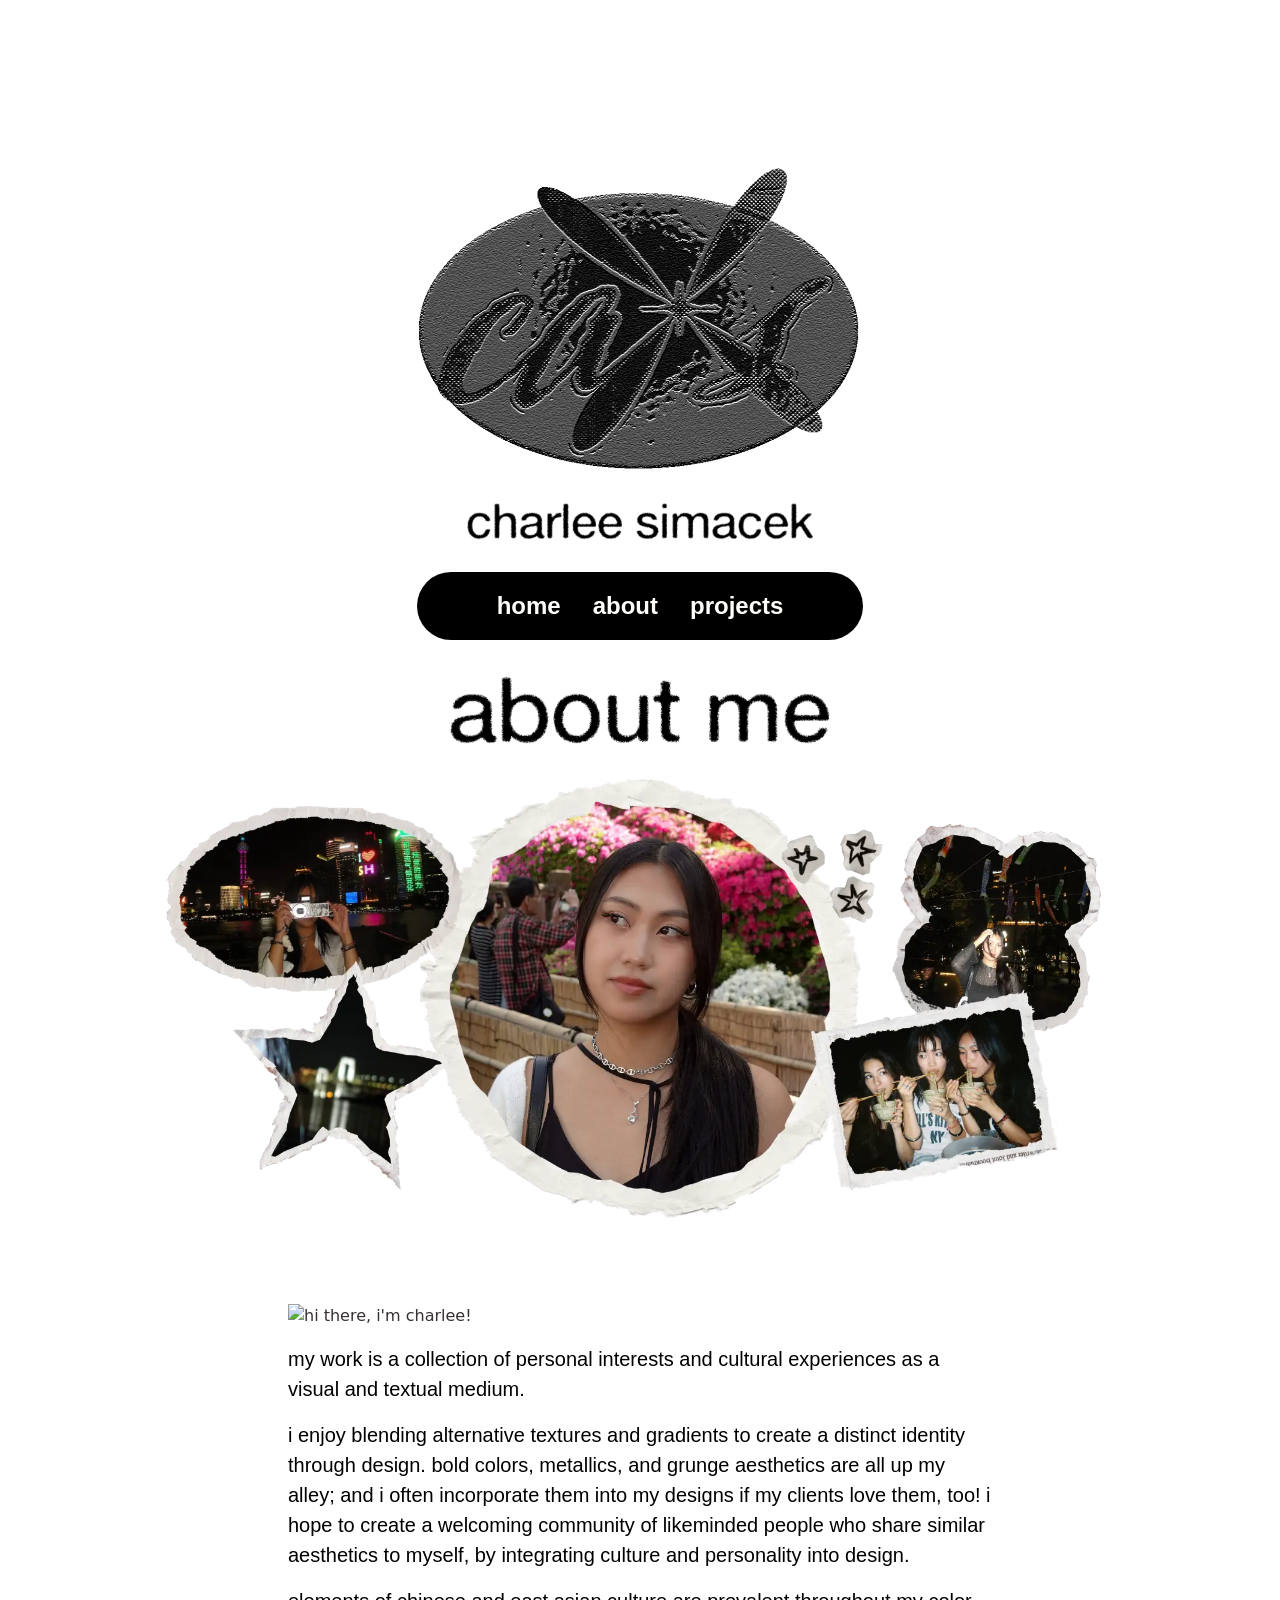
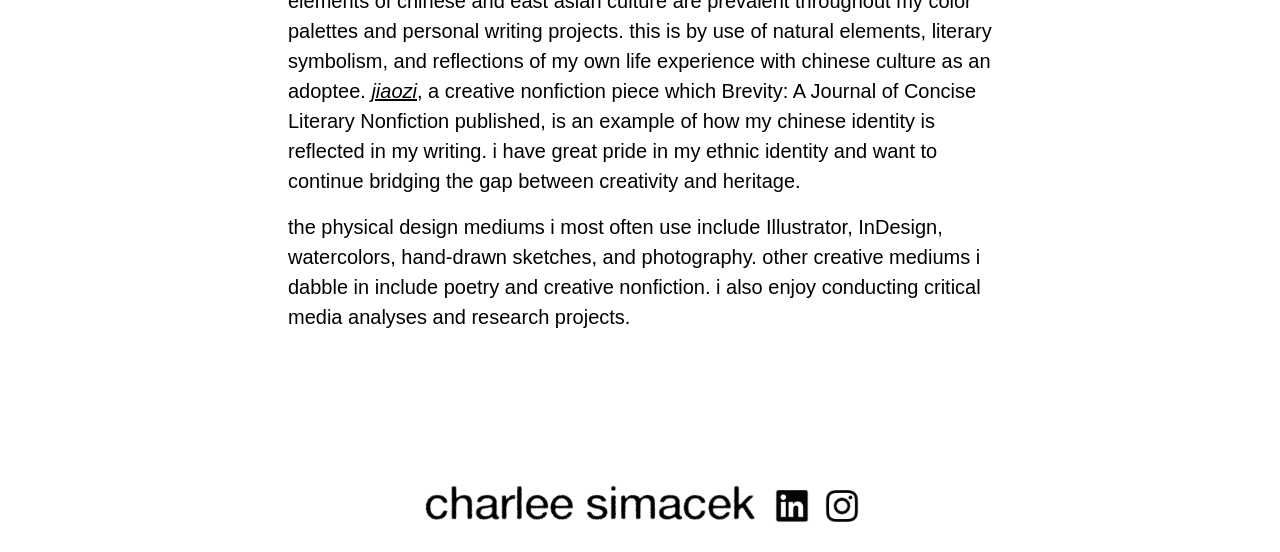
==== commit fb2ab7f9: "caps" ====
--- a/about.html
+++ b/about.html
@@ -54,11 +54,11 @@
 			</p>
 
 			<p class="aboutme">
-				i enjoy blending alternative textures and gradients to create a distinct identity through design. bold colors, metallics, and grunge aesthetics are all up my alley; and i often incorporate them into my designs if my clients love them too! i hope to create a welcoming community of likeminded people who share similar aesthetics to myself, by integrating culture and personality into design.
+				i enjoy blending alternative textures and gradients to create a distinct identity through design. bold colors, metallics, and grunge aesthetics are all up my alley; and i often incorporate them into my designs if my clients love them, too! i hope to create a welcoming community of likeminded people who share similar aesthetics to myself, by integrating culture and personality into design.
 			</p>
 
 			<p class="aboutme">
-				elements of chinese and east asian culture are prevalent throughout my color palettes and personal writing projects. this is by use of natural elements, literary symbolism, and reflections of my own life experience with Chinese culture as an adoptee. <a href="https://brevitymag.com/nonfiction/jiaozi/" target="_blank"><i>jiaozi</i></a>, a creative nonfiction piece which Brevity: A Journal of Concise Literary Nonfiction published, is an example of how my chinese identity is reflected in my writing. i have great pride in my ethnic identity and want to continue bridging the gap between creativity and heritage.  
+				elements of chinese and east asian culture are prevalent throughout my color palettes and personal writing projects. this is by use of natural elements, literary symbolism, and reflections of my own life experience with chinese culture as an adoptee. <a href="https://brevitymag.com/nonfiction/jiaozi/" target="_blank"><i>jiaozi</i></a>, a creative nonfiction piece which Brevity: A Journal of Concise Literary Nonfiction published, is an example of how my chinese identity is reflected in my writing. i have great pride in my ethnic identity and want to continue bridging the gap between creativity and heritage.  
 			</p>
 
 			<p class="aboutme">
